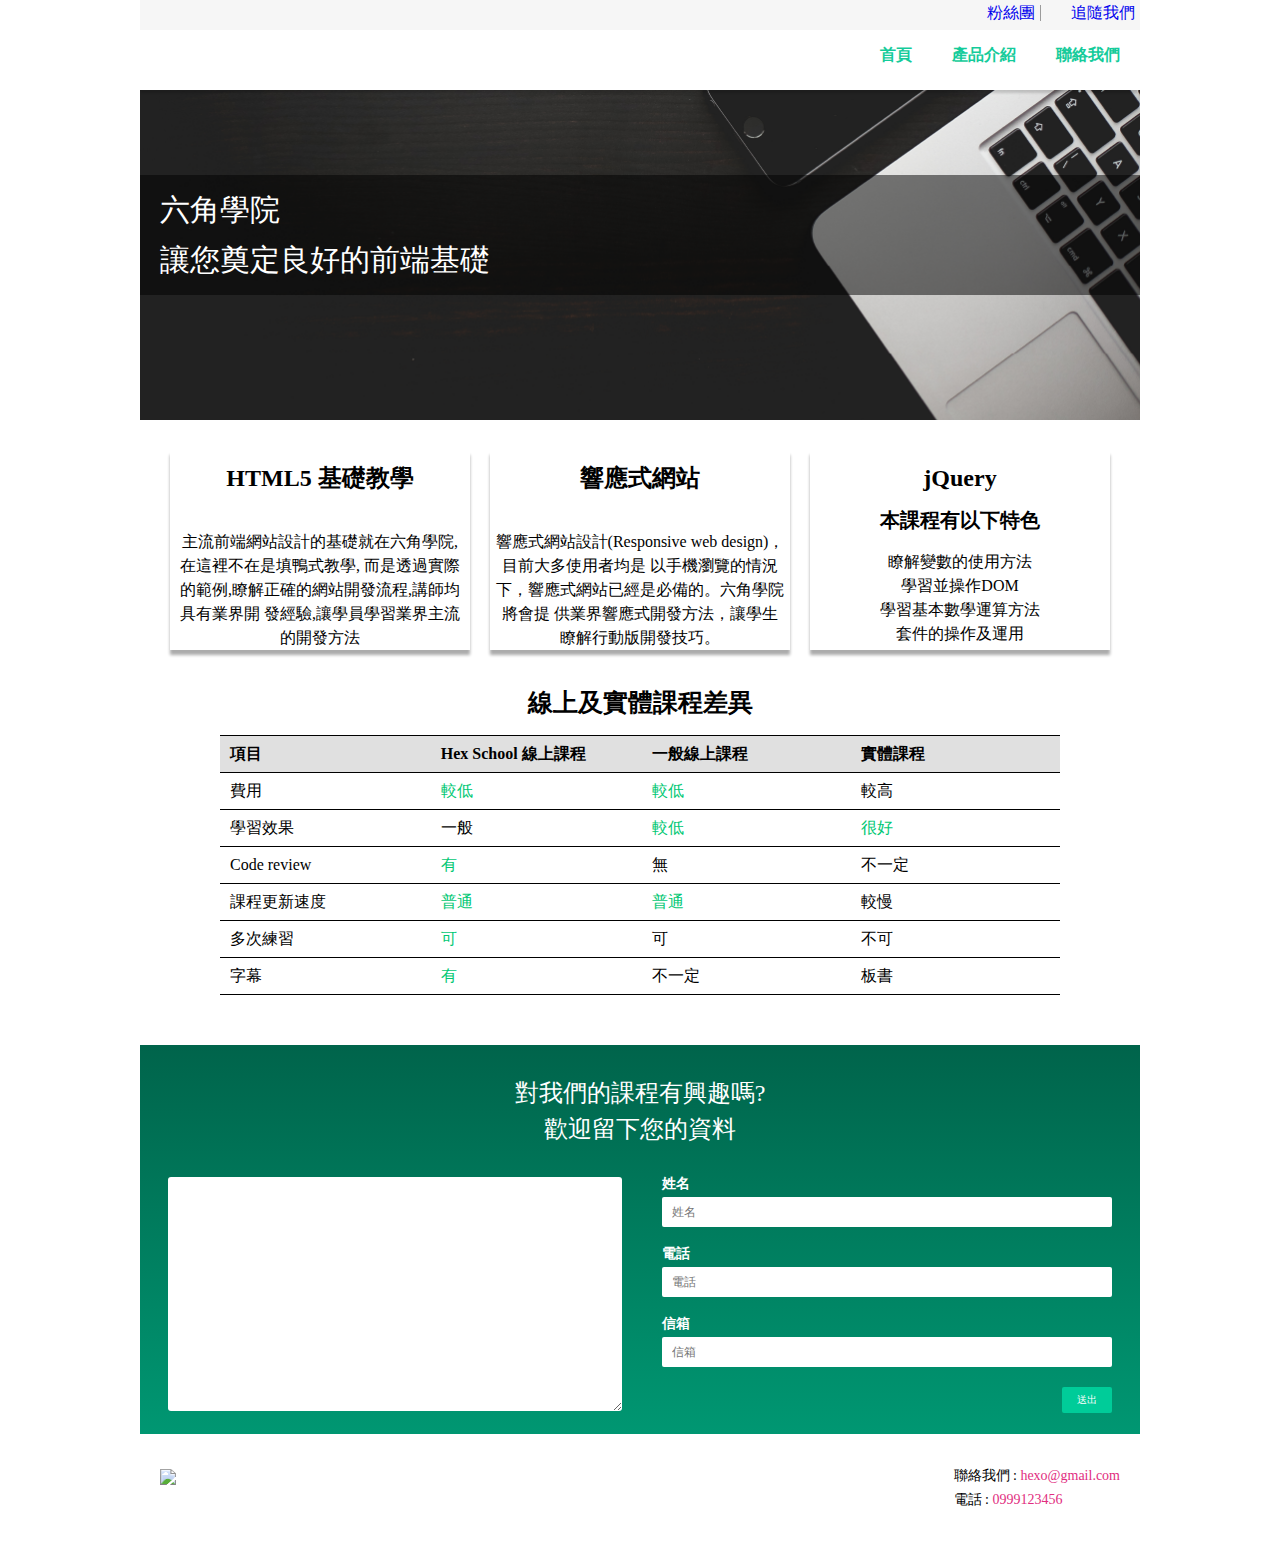
==== 最後一版PSD作業/PsdHomeWork.html @ 10b2412d "Update PsdHomeWork.html" ====
<!DOCTYPE html>
<html lang="en">
<head>
    <meta charset="UTF-8">
    <meta http-equiv="X-UA-Compatible" content="IE=edge">
    <meta name="viewport" content="width=device-width, initial-scale=1.0">
    <title>最後一版PSD作業</title>
    <link rel="stylesheet" href="css/style.css">
</head>
<body>
    <div class="wrap">
        <div class="header">
           <div class="link">
              <ul>
                <li class="facebook">
                  <a href="#">粉絲團</a>
                </li>
                <li class="twitter"><a href="#">追隨我們</a></li>
              </ul>
           </div>
        </div>
        
        <div class="navigate">
          <h1>六角學院</h1>
          <ul>
            <li><a href="#">首頁</a></li>
            <li><a href="#">產品介紹</a></li>
            <li><a href="#">聯絡我們</a></li>
          </ul>
        </div>
      <div class="banner">
          <h2>六角學院<br>讓您奠定良好的前端基礎</h2>
      </div>
      <div class="content">
        <div class="course">
           <div class="course-item">
             <img src="https://raw.githubusercontent.com/hexschool/HTMLHWSource/master/singlePage/html.png" alt="">
             <h2>HTML5 基礎教學</h2>
             <p>主流前端網站設計的基礎就在六角學院,在這裡不在是填鴨式教學,
              而是透過實際的範例,瞭解正確的網站開發流程,講師均具有業界開
              發經驗,讓學員學習業界主流的開發方法</p>
           </div>
           <div class="course-item">
             <img src="https://raw.githubusercontent.com/hexschool/HTMLHWSource/master/singlePage/rwd.png" alt="">
             <h2>響應式網站</h2>
             <p>響應式網站設計(Responsive web design)，目前大多使用者均是 以手機瀏覽的情況下，響應式網站已經是必備的。六角學院將會提
              供業界響應式開發方法，讓學生瞭解行動版開發技巧。</p>
           </div>
           <div class="course-item3">
             <img src="https://raw.githubusercontent.com/hexschool/HTMLHWSource/master/singlePage/jQuery.png" alt="">
             <h2>jQuery</h2>
             <h3>本課程有以下特色
            </h3>
              <ul class="list">

        <li>瞭解變數的使用方法</li>
        <li>學習並操作DOM</li>
        <li>學習基本數學運算方法</li>
        <li>套件的操作及運用</li>
      </ul> </div>
         </div>
     </div>
   <div class="courseComp">
     <h1>線上及實體課程差異</h1>
     <table >
       <tr>
         <th>項目</th>
         <th>Hex School 線上課程</th>
         <th>一般線上課程</th>
         <th>實體課程</th>
       </tr>
       <tr>
         <td>費用</td>
         <td class="green">較低</td>
         <td class="green">較低</td>
         <td>較高</td>
       </tr>
       <tr>
         <td>學習效果</td>
         <td>一般</td>
         <td class="green">較低</td>
         <td class="green">很好</td>
       </tr>
       <tr>
         <td>Code review</td>
         <td class="green">有</td>
         <td>無</td>
         <td>不一定</td>
       </tr>
       <tr>
         <td>課程更新速度</td>
         <td class="green">普通</td>
         <td class="green">普通</td>
         <td>較慢</td>
       </tr>
       <tr>
         <td>多次練習</td>
         <td class="green">可</td>
         <td>可</td>
         <td>不可</td>
       </tr>
       <tr>
         <td>字幕</td>
         <td class="green">有</td>
         <td>不一定</td>
         <td>板書</td>
       </tr>
     
     </table>
    </div>

    <div class="connection">
      <h2>對我們的課程有興趣嗎?<br>
      歡迎留下您的資料</h2>
      
      <div class="fillin">
          <form action="最終作業.html" class="connection-left">
              <textarea name="content"></textarea>
          </form>
          
          <form action="最終作業.html" class="connection-right">
              <label for="name">姓名</label>
              <input id="name" type="text" placeholder="姓名" name="name" class="enter">
          
              <label for="phone">電話</label>
              <input id="phone" type="text" placeholder="電話" name="phone"
              class="enter">
          
              <label for="email">信箱</label>
              <input id="email" type="text" placeholder="信箱" name="email"
              class="enter">
          
              <input type="submit" value="送出" class="btn">
          </form>
      </div>
  </div>
  <div class="footer">
      <a href="最終作業.html"><img src="https://raw.githubusercontent.com/hexschool/HTMLHWSource/master/singlePage/footerLogo.png"></a>
      <div class="footer-right">
          <h3>聯絡我們 : <a href="mailto:hexo@gmail.com">hexo@gmail.com</a>
          <h3>電話 : <a href="tel:0999123456">0999123456</a>
      </div>
  </div>

   </div>
</body>
</html>
---- 最後一版PSD作業/css/style.css ----
/* http://meyerweb.com/eric/tools/css/reset/ 
   v2.0 | 20110126
   License: none (public domain)
   清空瀏覽器預設樣式
*/

html, body, div, span, applet, object, iframe,
h1, h2, h3, h4, h5, h6, p, blockquote, pre,
a, abbr, acronym, address, big, cite, code,
del, dfn, em, img, ins, kbd, q, s, samp,
small, strike, strong, sub, sup, tt, var,
b, u, i, center,
dl, dt, dd, ol, ul, li,
fieldset, form, label, legend,
table, caption, tbody, tfoot, thead, tr, th, td,
article, aside, canvas, details, embed, 
figure, figcaption, footer, header, hgroup, 
menu, nav, output, ruby, section, summary,
time, mark, audio, video {
	margin: 0;
	padding: 0;
	border: 0;
	font-size: 100%;
	font: inherit;
	vertical-align: baseline;
}
/* HTML5 display-role reset for older browsers */
article, aside, details, figcaption, figure, 
footer, header, hgroup, menu, nav, section {
	display: block;
}
body {
	line-height: 1;
}
ol, ul {
	list-style: none;
}
blockquote, q {
	quotes: none;
}
blockquote:before, blockquote:after,
q:before, q:after {
	content: '';
	content: none;
}
table {
	border-collapse: collapse;
	border-spacing: 0;
}

.wrap
{
  margin:0 auto;
  width: 1000px;
}
.header
{

  height: 30px;
  background-color:#f6f6f6;
}
a
{
  text-decoration:none;
}
.facebook
{
    background-image: url(https://raw.githubusercontent.com/hexschool/HTMLHWSource/master/singlePage/facebookIcon.png);
  background-repeat: no-repeat;
  padding-left: 20px;
  padding-right:5px ;
  border-right:1px solid #9c9c9c ;
  margin: 5px;
}

.link ul
{
    display:flex;
    justify-content:end;
}

.twitter
{
  background-image: url(https://raw.githubusercontent.com/hexschool/HTMLHWSource/master/singlePage/twitterIcon.png);
    background-repeat: no-repeat;
  padding-left: 20px;
  margin: 5px;
  
}

.navigate h1
{
  width: 200px;
  /* height: 100px; */
  background-image:url(https://raw.githubusercontent.com/hexschool/HTMLHWSource/master/singlePage/logo.png);
  background-repeat:no-repeat;
  text-indent:101%;
  overflow:hidden; 
  white-space:nowrap;
}

.navigate
{
  display:flex;
  justify-content:space-between;
}

.navigate ul 
{
  display:flex;
  text-align:center;

}

.navigate a
{
  color:#14cb9a;
  padding: 20px ;
  line-height: 50px;
  font-weight: bold;
}

.navigate a:hover
{
  border-bottom:solid #14cb9a;
}

.content
{
  display: flex;
  justify-content: space-between;
  margin: 0 auto;
}


.banner
{
  background-image: url(../img/banner.png);
  height: 300px;
  background-size: cover;
  position: relative;
  margin-top: 10px;
  padding-top: 30px;
  line-height: 50px;
  padding-right: 30px;
  overflow: hidden;
}

.banner h2
{
  width: 100%;
  line-height: 50px;
  font-size: 30px;
  color: white;
 background-color: rgba(0, 0, 0, 0.5);
 padding-left: 20px;
  position: absolute;
  bottom: 125px;
  padding-top: 10px;
  padding-bottom: 10px;
}


.course
{
    display: flex;
    justify-content: space-around;
    margin: 0 auto;

}

.course-item
{
  margin-top: 30px;
  margin-bottom: 20px;
   margin-right: 20px;
    width: 300px;
    text-align: center;
    box-shadow: 0px 5px 3px rgb(172, 172, 172);
}
.course-item3
{
  margin-top: 30px;
  margin-bottom: 20px;
    width: 300px;
    text-align: center;
    box-shadow: 0px 5px 3px rgb(172, 172, 172);

}

.course-item h2
{
   text-align: center;
   font-size: 25px;
   margin-bottom: 20px;

}

.course p,.list
{
  line-height: 1.5;
  margin-left: 5px;
margin-right: 5px;
}

.course h2 {
  font-size: 24px;
  padding-bottom: 20px;
  font-weight: bold;

}

.course h3 {
  font-size: 20px;
  padding-bottom: 20px;
  font-weight: bold;

}

.courseComp h1
{
  font-size: 25px;
  font-weight: bold;
  text-align: center;
  margin-top: 20px;
  margin-bottom: 20px;
}

table {
	border-collapse: collapse;
	border-spacing: 0;
}
.courseComp th,.courseComp td
{
    width: 200px;
    border-top: 1px solid black;
    border-bottom: 1px solid black;
    font-size: 16px;
    text-align: left;

}


.courseComp th
{
   padding: 10px;
   font-weight:bold;
   background: #e0e0e0;
}

.courseComp td
{
   padding: 10px;
   
}

.courseComp
{

    margin: 0 auto;
    width: 840px;
    margin-bottom: 50px;
}

.green
{
    color: #02c874;
}

.connection{
	display: flex;
	flex-direction: column;
	align-items: center;
	background: linear-gradient(#00644B,#009772);
	padding: 30px 5px 20px 5px;
}
.connection .fillin{
	display: flex;
	justify-content: space-between;
}
.connection h2{
	font-size: 24px;
	color: white;
	font-weight: 400;
	line-height: 1.5;
	text-align: center;
	margin-bottom: 30px;
}
.connection textarea{
	width: 450px;
	height: 230px;
	border: none;
	border-radius: 3px;
	margin-right: 40px;
}
.connection-right{
	width: 450px;
	display: flex;
	flex-direction: column;
	color: white;
}
.connection-right label{
	font-size: 14px;
	font-weight: 600;
	margin-bottom: 6px;
}
.connection-right .enter{
	font-size: 12px;
	margin-bottom: 20px;
	border: none;
	height: 20px;
	border-radius: 2px;
	padding: 5px 0px 5px 10px;
}
.connection-right .btn{
	color: white;
	background: #00CC99;
	font-size: 10px;
	width: 50px;
	height: 26px;
	margin-left: 400px;
	border-radius: 2px;
	border: none;
}
.footer{
	display: flex;
	justify-content: space-between;
	padding: 35px 20px 50px 20px;
}
.footer img{
	height: 32px;
}
.footer-right h3{
	font-size: 14px;
	font-weight: 500;
	margin-bottom: 10px;
}
.footer span{
	color: #E12D80;
}
.footer a{
	text-decoration: none;
	color: #E12D80;
}
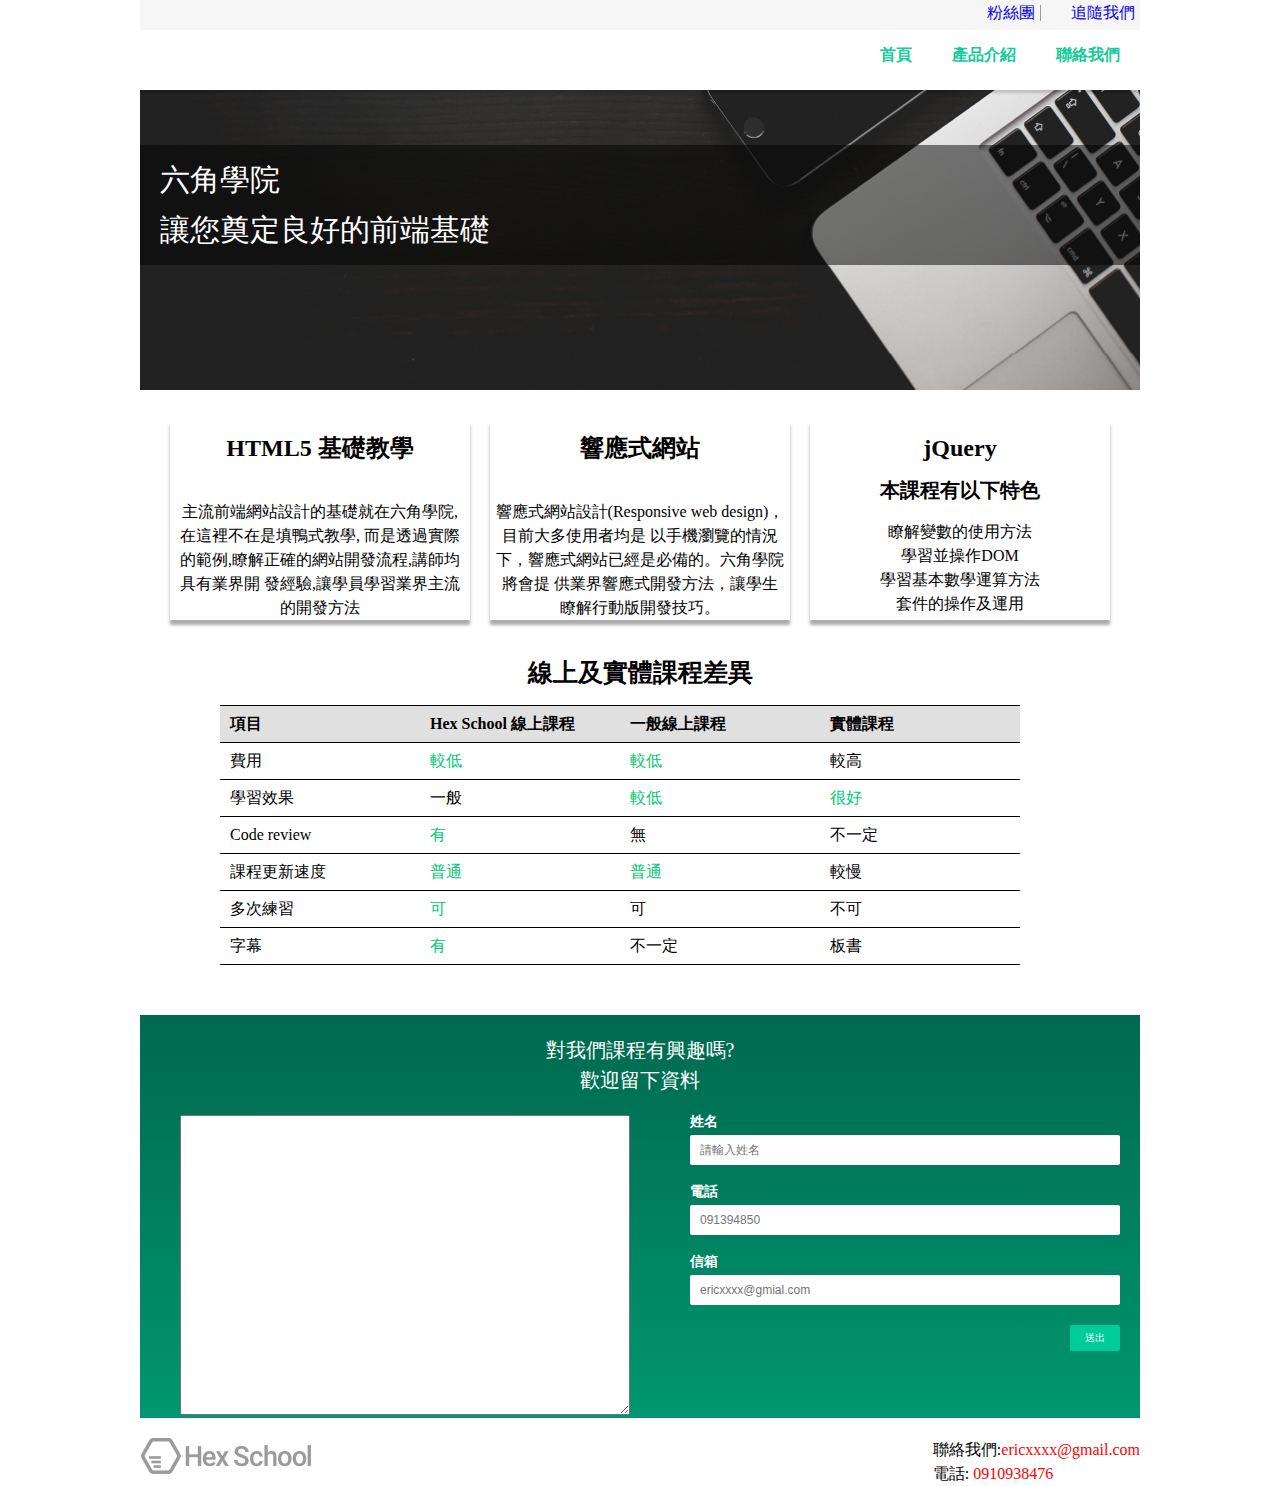
==== commit 376434f3: "PSD最終版作業上版" ====
--- a/最後一版PSD作業/PsdHomeWork.html
+++ b/最後一版PSD作業/PsdHomeWork.html
@@ -108,38 +108,41 @@
      
      </table>
     </div>
+<div class="connection">
+  <h2>
+    對我們課程有興趣嗎? <br>
+    歡迎留下資料
+  </h2>
+ <form action="PsdHomeWork.html" class="formfomat"> 
+  <div class="form-left">
+  <textarea name="content"></textarea>
+</div>
+<div class="form_right">
+  <label for="name">姓名</label>
+  <input type="text" id="name" placeholder="請輸入姓名" class="enter">
 
-    <div class="connection">
-      <h2>對我們的課程有興趣嗎?<br>
-      歡迎留下您的資料</h2>
-      
-      <div class="fillin">
-          <form action="最終作業.html" class="connection-left">
-              <textarea name="content"></textarea>
-          </form>
-          
-          <form action="最終作業.html" class="connection-right">
-              <label for="name">姓名</label>
-              <input id="name" type="text" placeholder="姓名" name="name" class="enter">
-          
-              <label for="phone">電話</label>
-              <input id="phone" type="text" placeholder="電話" name="phone"
-              class="enter">
-          
-              <label for="email">信箱</label>
-              <input id="email" type="text" placeholder="信箱" name="email"
-              class="enter">
-          
-              <input type="submit" value="送出" class="btn">
-          </form>
-      </div>
-  </div>
+  <label for="name">電話</label>
+  <input type="text" id="name" placeholder="091394850" class="enter">
+
+  <label for="name">信箱</label>
+  <input type="text" id="name" placeholder="ericxxxx@gmial.com" class="enter">
+
+  <input type="submit" value="送出" class="btn">
+</div>
+ </form>
+
+</div>
+   
   <div class="footer">
-      <a href="最終作業.html"><img src="https://raw.githubusercontent.com/hexschool/HTMLHWSource/master/singlePage/footerLogo.png"></a>
-      <div class="footer-right">
-          <h3>聯絡我們 : <a href="mailto:hexo@gmail.com">hexo@gmail.com</a>
-          <h3>電話 : <a href="tel:0999123456">0999123456</a>
-      </div>
+     <a href="PsdHomeWork.html" >
+      <img src="img/footerLogo.png" alt="六角表尾圖片">
+     </a>
+
+     <div class="footer-right">
+      <h3>聯絡我們:<a href="PsdHomeWork.html">ericxxxx@gmail.com</a></h3>
+      <h3>電話: <a href="PsdHomeWork.html">0910938476</a> </h3>
+     </div>
+
   </div>
 
    </div>
--- a/最後一版PSD作業/css/style.css
+++ b/最後一版PSD作業/css/style.css
@@ -268,6 +268,102 @@
 }
 
 .connection{
+  margin-bottom: 20px;
+  background: linear-gradient(#00694e,#009770);
+}
+.connection h2{
+  height: 100px;
+  font-size: 20px;
+  text-align: center;
+  color: white;
+  /*margin-top: 20px;*/
+  padding-top: 20px;
+  line-height: 1.5;
+}
+
+.formfomat 
+{
+  display: flex;
+  justify-content: space-between;
+}
+
+.formfomat .form-left 
+{
+
+  padding-left: 40px;
+}
+
+*,*::before,*::after
+{
+  box-sizing: border-box;
+}
+
+.form-left textarea
+{
+  width: 450px;
+  height: 300px;
+
+}
+
+.form_right{
+	width: 450px;
+	display: flex;
+	flex-direction: column;
+	color: white;
+}
+
+.form_right label
+{
+	font-size: 14px;
+	font-weight: 600;
+	margin-bottom: 6px;
+
+}
+
+.form_right .enter
+{
+	font-size: 12px;
+	margin-bottom: 20px;
+  height: 30px;
+  padding: 5px 0px 5px 10px; 
+  border: none;
+	width: 430px;
+	border-radius: 2px;
+	
+
+}
+
+.form_right .btn{
+	color: white;
+	background: #00CC99;
+	font-size: 10px;
+	width: 50px;
+	height: 26px;
+	margin-left: 380px;
+	border-radius: 2px;
+	border: none;
+}
+
+
+.footer
+{
+  display: flex;
+  justify-content: space-between;
+}
+
+.footer a
+{
+  text-decoration: none;
+  color: red;
+}
+
+.footer-right
+{
+  line-height:1.5;
+}
+
+/* 
+.connection{
 	display: flex;
 	flex-direction: column;
 	align-items: center;
@@ -342,3 +438,4 @@
 	text-decoration: none;
 	color: #E12D80;
 }
+ */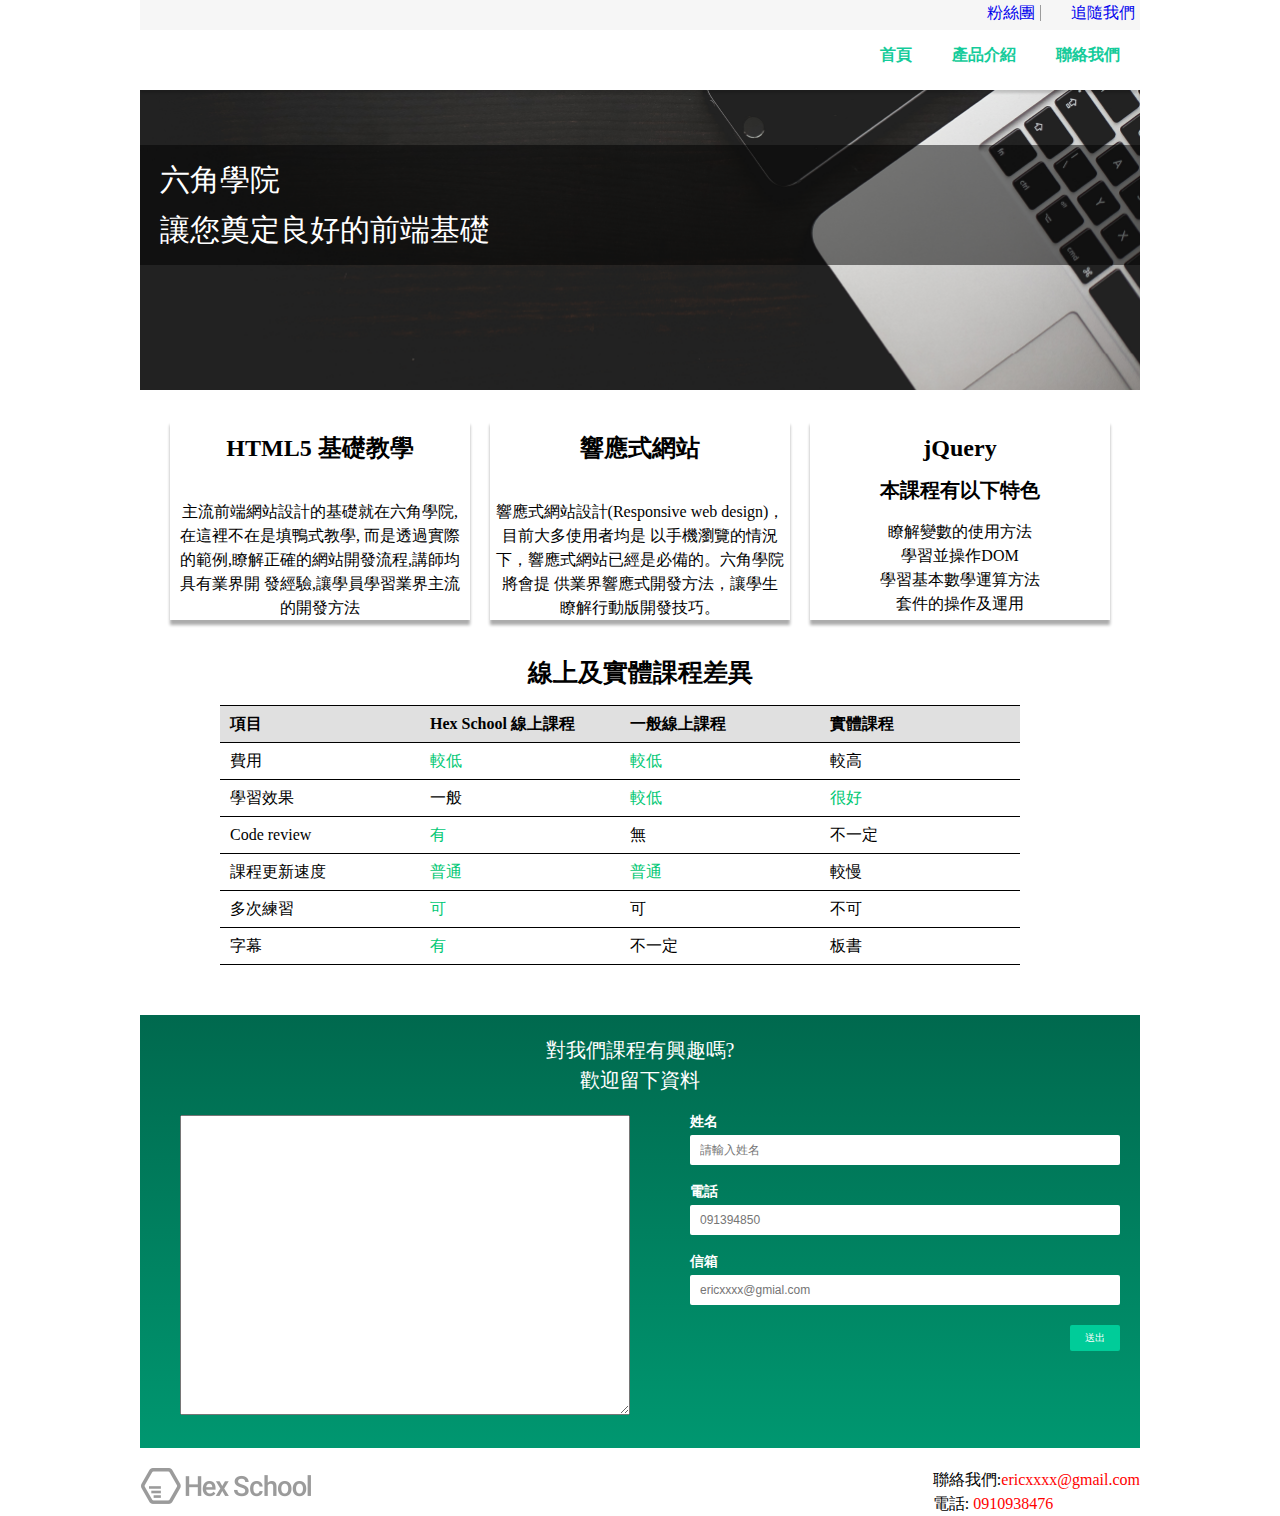
==== commit ea4e613f: "Update PsdHomeWork.html" ====
--- a/最後一版PSD作業/PsdHomeWork.html
+++ b/最後一版PSD作業/PsdHomeWork.html
@@ -1,10 +1,22 @@
 <!DOCTYPE html>
 <html lang="en">
 <head>
-    <meta charset="UTF-8">
+  <meta charset="UTF-8">
+  <meta name="viewport" content="width=device-width, initial-scale=1.0">
+  <title>最後一版PSD作業</title>
+  <link rel="icon" href="https://www.hexschool.com/favicon.ico" />
+    <meta name="description" content="HTML&CSS 最終作業" />
+    <meta name="keywords" content="HTML,CSS,最終作業,六角學院,響應式網站,產品介紹"/>
+    <meta property="og:title" content="HTML&CSS 最終作業" />
+    <meta property="og:description" content="最終的HTML&CSS 最終作業"/>
+    <meta property="og:url" content="https://erice1211.github.io/HTML-CSSHomework/最後一版PSD作業/PsdHomeWork.html"/>
+    <meta property="og:type" content="website" />
+    <meta property="og:image" content="img/logo.png" />
+    <meta property="og:image:type" content="png" />
+    <meta property="og:image:width" content="200" />
+    <meta property="og:image:height" content="50" />
     <meta http-equiv="X-UA-Compatible" content="IE=edge">
-    <meta name="viewport" content="width=device-width, initial-scale=1.0">
-    <title>最後一版PSD作業</title>
+
     <link rel="stylesheet" href="css/style.css">
 </head>
 <body>
--- a/最後一版PSD作業/css/style.css
+++ b/最後一版PSD作業/css/style.css
@@ -276,7 +276,6 @@
   font-size: 20px;
   text-align: center;
   color: white;
-  /*margin-top: 20px;*/
   padding-top: 20px;
   line-height: 1.5;
 }
@@ -289,7 +288,6 @@
 
 .formfomat .form-left 
 {
-
   padding-left: 40px;
 }
 
@@ -302,6 +300,7 @@
 {
   width: 450px;
   height: 300px;
+  margin-bottom: 30px;
 
 }
 
@@ -361,81 +360,3 @@
 {
   line-height:1.5;
 }
-
-/* 
-.connection{
-	display: flex;
-	flex-direction: column;
-	align-items: center;
-	background: linear-gradient(#00644B,#009772);
-	padding: 30px 5px 20px 5px;
-}
-.connection .fillin{
-	display: flex;
-	justify-content: space-between;
-}
-.connection h2{
-	font-size: 24px;
-	color: white;
-	font-weight: 400;
-	line-height: 1.5;
-	text-align: center;
-	margin-bottom: 30px;
-}
-.connection textarea{
-	width: 450px;
-	height: 230px;
-	border: none;
-	border-radius: 3px;
-	margin-right: 40px;
-}
-.connection-right{
-	width: 450px;
-	display: flex;
-	flex-direction: column;
-	color: white;
-}
-.connection-right label{
-	font-size: 14px;
-	font-weight: 600;
-	margin-bottom: 6px;
-}
-.connection-right .enter{
-	font-size: 12px;
-	margin-bottom: 20px;
-	border: none;
-	height: 20px;
-	border-radius: 2px;
-	padding: 5px 0px 5px 10px;
-}
-.connection-right .btn{
-	color: white;
-	background: #00CC99;
-	font-size: 10px;
-	width: 50px;
-	height: 26px;
-	margin-left: 400px;
-	border-radius: 2px;
-	border: none;
-}
-.footer{
-	display: flex;
-	justify-content: space-between;
-	padding: 35px 20px 50px 20px;
-}
-.footer img{
-	height: 32px;
-}
-.footer-right h3{
-	font-size: 14px;
-	font-weight: 500;
-	margin-bottom: 10px;
-}
-.footer span{
-	color: #E12D80;
-}
-.footer a{
-	text-decoration: none;
-	color: #E12D80;
-}
- */